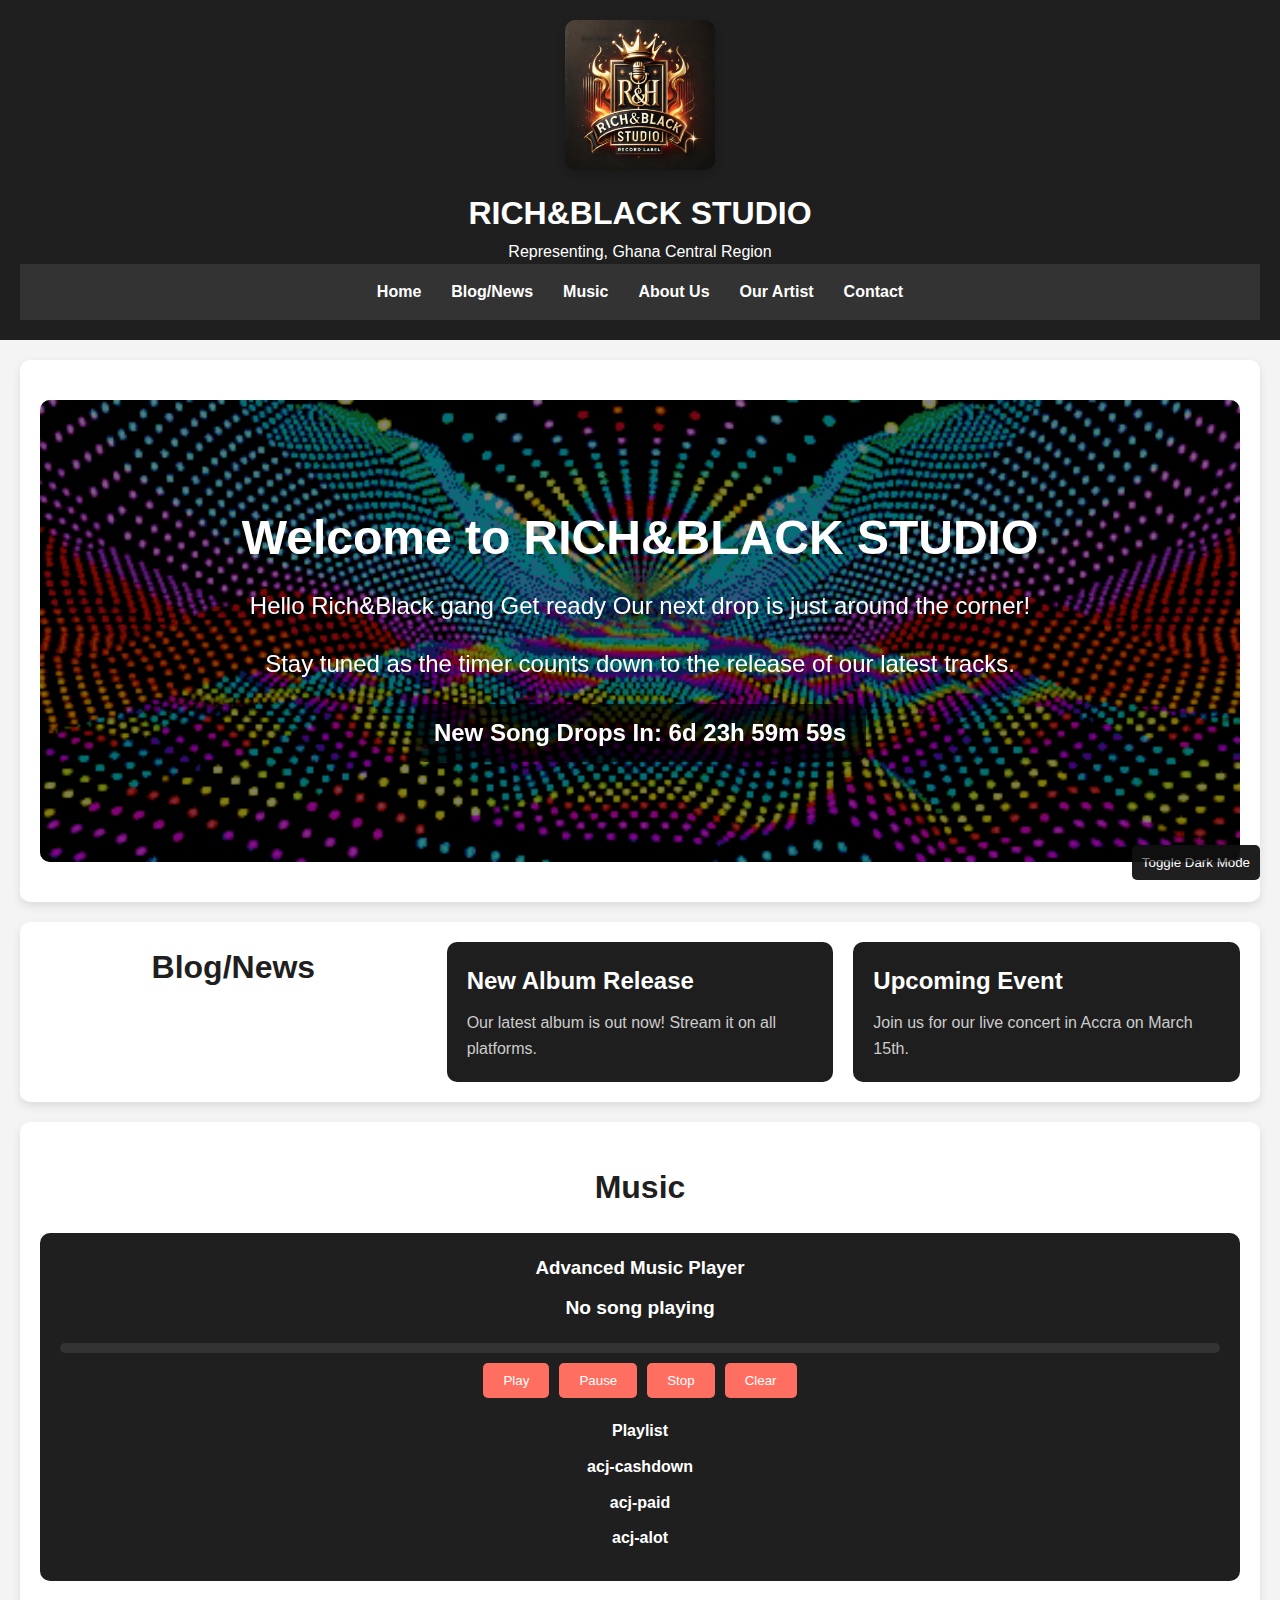
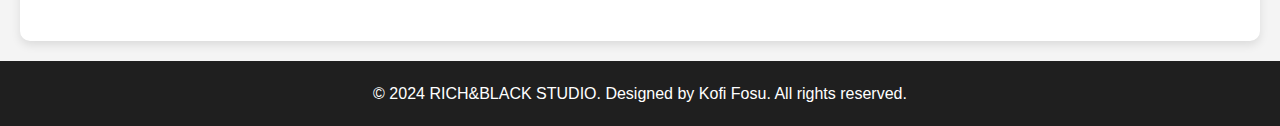
==== index.html @ 982773c0 "Update index.html" ====
<!DOCTYPE html>
<html lang="en">
<head>
    <meta charset="UTF-8" />
    <meta name="viewport" content="width=device-width, initial-scale=1.0" />
    <title>RICH&BLACK STUDIO</title>
    <!-- Google tag (gtag.js) -->
    <script async src="https://www.googletagmanager.com/gtag/js?id=G-LH2EW6V2RP"></script>
    <script>
      window.dataLayer = window.dataLayer || [];
      function gtag() {
        dataLayer.push(arguments);
      }
      gtag('js', new Date());
      gtag('config', 'G-LH2EW6V2RP');
    </script>
    <!-- End Google tag -->
    <style>
      /* All your existing CSS remains unchanged */
      * {
        margin: 0;
        padding: 0;
        box-sizing: border-box;
      }

      body {
        font-family: 'Arial', sans-serif;
        line-height: 1.6;
        color: #333;
        background-color: #f4f4f4;
        transition: background-color 0.3s, color 0.3s;
      }

      header {
        background: #1f1f1f;
        color: #fff;
        padding: 20px;
        text-align: center;
      }

      .logo {
        width: 150px;
        height: auto;
        margin-bottom: 10px;
        border-radius: 10px;
        box-shadow: 0 4px 10px rgba(0, 0, 0, 0.2);
      }

      nav {
        background: #333;
        padding: 10px;
        text-align: center;
      }

      nav ul {
        list-style: none;
        padding: 0;
        margin: 0;
        display: flex;
        justify-content: center;
        flex-wrap: wrap;
      }

      nav ul li {
        margin: 5px 15px;
      }

      nav ul li a {
        color: #fff;
        text-decoration: none;
        font-weight: bold;
        transition: color 0.3s;
      }

      nav ul li a:hover {
        color: #ff6f61;
      }

      section {
        padding: 40px 20px;
        margin: 20px;
        background: #fff;
        border-radius: 10px;
        box-shadow: 0 4px 10px rgba(0, 0, 0, 0.1);
        transition: background-color 0.3s, box-shadow 0.3s;
      }

      h2 {
        color: #1f1f1f;
        margin-bottom: 20px;
        font-size: 2rem;
        text-align: center;
      }

      .artist, .management-member {
        margin-bottom: 20px;
        text-align: center;
      }

      .artist img {
        width: 100%;
        max-width: 300px;
        height: auto;
        border-radius: 10px;
        transition: transform 0.3s;
      }

      .artist img:hover {
        transform: scale(1.05);
      }

      footer {
        background: #1f1f1f;
        color: #fff;
        text-align: center;
        padding: 20px;
      }

      .social-links a {
        color: #333; /* Default to black in light mode */
        margin: 0 10px;
        text-decoration: none;
        transition: color 0.3s;
      }

      .dark-mode .social-links a {
        color: #fff; /* White in dark mode */
      }

      .social-links a:hover {
        color: #ff6f61;
      }

      /* Advanced Music Player */
      .advanced-music-player {
        background: #1f1f1f;
        padding: 20px;
        border-radius: 10px;
        color: #fff;
        text-align: center;
        margin: 20px 0;
      }

      .advanced-music-player .controls {
        display: flex;
        justify-content: center;
        gap: 10px;
        margin-top: 10px;
        flex-wrap: wrap;
      }

      .advanced-music-player .controls button {
        background: #ff6f61;
        border: none;
        padding: 10px 20px;
        border-radius: 5px;
        color: #fff;
        cursor: pointer;
        transition: background 0.3s;
      }

      .advanced-music-player .controls button:hover {
        background: #e65a50;
      }

      .advanced-music-player .progress-bar {
        width: 100%;
        height: 10px;
        background: #333;
        margin-top: 20px;
        border-radius: 5px;
        position: relative;
        overflow: hidden;
      }

      .advanced-music-player .progress-bar .progress {
        height: 100%;
        background: #ff6f61;
        width: 0%;
        border-radius: 5px;
        transition: width 0.1s;
      }

      .advanced-music-player .current-song {
        margin-top: 10px;
        font-size: 1.2rem;
        font-weight: bold;
      }

      /* Playlist Styles */
      .playlist {
        margin-top: 20px;
      }

      .playlist ul {
        list-style: none; /* Remove bullets */
        padding: 0;
      }

      .playlist ul li {
        margin: 10px 0;
      }

      .playlist ul li a {
        color: #fff;
        text-decoration: none;
        font-weight: bold;
        transition: color 0.3s;
      }

      .playlist ul li a:hover {
        color: #ff6f61;
      }

      /* Hidden Sections */
      .hidden-section {
        display: none; /* Hide by default */
        opacity: 0;
        transition: opacity 0.5s ease-in-out;
      }

      .hidden-section.visible {
        display: block;
        opacity: 1;
      }

      /* Hero Section */
      #hero {
        position: relative;
        background-image: url('IMG_3731.gif'); /* Updated with your GIF */
        background-size: cover;
        background-position: center;
        text-align: center;
        padding: 100px 20px;
        border-radius: 10px;
        overflow: hidden;
      }

      .dark-mode #hero {
        background-image: url('IMG_3731.gif'); /* Same GIF for dark mode */
      }

      #hero::before {
        content: '';
        position: absolute;
        top: 0;
        left: 0;
        right: 0;
        bottom: 0;
        background: rgba(0, 0, 0, 0.5); /* Semi-transparent overlay */
        z-index: 1;
      }

      #hero h1, #hero p, #hero #countdown {
        position: relative;
        z-index: 2;
        color: #fff; /* Ensure text is always white */
      }

      #hero h1 {
        font-size: 3rem;
        margin-bottom: 10px;
        animation: fadeIn 2s ease-in-out;
      }

      #hero p {
        font-size: 1.5rem;
        margin-bottom: 20px;
        animation: fadeIn 3s ease-in-out;
      }

      #countdown {
        font-size: 1.5rem;
        font-weight: bold;
        background: rgba(0, 0, 0, 0.7);
        padding: 10px 20px;
        border-radius: 10px;
        display: inline-block;
        animation: pulse 2s infinite;
      }

      /* Blog/News Section */
      #blog {
        display: grid;
        grid-template-columns: repeat(auto-fit, minmax(300px, 1fr));
        gap: 20px;
        padding: 20px;
      }

      .blog-card {
        background: #1e1e1e;
        border-radius: 10px;
        padding: 20px;
        transition: transform 0.3s ease;
      }

      .blog-card:hover {
        transform: translateY(-10px);
        box-shadow: 0 10px 20px rgba(0, 0, 0, 0.3);
      }

      .blog-card h3 {
        color: #fff;
        font-size: 1.5rem;
        margin-bottom: 10px;
      }

      .blog-card p {
        color: #ccc;
        font-size: 1rem;
      }

      /* Animations */
      @keyframes fadeIn {
        0% { opacity: 0; }
        100% { opacity: 1; }
      }

      @keyframes pulse {
        0% { transform: scale(1); }
        50% { transform: scale(1.05); }
        100% { transform: scale(1); }
      }

      /* Responsive Design */
      @media (max-width: 768px) {
        #hero h1 {
          font-size: 2rem;
        }

        #hero p {
          font-size: 1.2rem;
        }

        nav ul {
          flex-direction: column;
        }

        .artist img {
          max-width: 100%;
        }

        .logo {
          width: 120px;
        }
      }

      /* Dark Mode */
      .dark-mode {
        background-color: #121212;
        color: #ffffff;
      }

      .dark-mode header, .dark-mode footer {
        background-color: #1f1f1f;
      }

      .dark-mode section {
        background-color: #1f1f1f;
        color: #ffffff;
        box-shadow: 0 4px 10px rgba(255, 255, 255, 0.1);
      }

      .dark-mode h2 {
        color: #ffffff;
      }

      .dark-mode .music-player a {
        color: #ffffff;
      }
    </style>
  </head>
  <body>
    <header>
      <!-- Logo Added Here -->
      <img src="IMG_3717.jpeg" alt="RICH&BLACK STUDIO Logo" class="logo" />
      <h1>RICH&BLACK STUDIO</h1>
      <p>Representing, Ghana Central Region</p>
      <nav>
        <ul>
          <li><a href="#home">Home</a></li>
          <li><a href="#blog">Blog/News</a></li>
          <li><a href="#music">Music</a></li>
          <li><a href="#about">About Us</a></li>
          <li><a href="#artists">Our Artist</a></li>
          <li><a href="#contact">Contact</a></li>
        </ul>
      </nav>
    </header>

    <!-- Home Section -->
    <section id="home">
      <div id="hero">
        <h1>Welcome to RICH&BLACK STUDIO</h1>
        <p> Hello Rich&Black gang 
      Get ready Our next drop is just around the corner!</p>
        <p> Stay tuned as the timer counts down to the release of our latest tracks.</p>
        <div id="countdown">New Song Drops In: <span id="timer"></span></div>
      </div>
    </section>

    <!-- Blog/News Section -->
    <section id="blog">
      <h2>Blog/News</h2>
      <div class="blog-card">
        <h3>New Album Release</h3>
        <p>Our latest album is out now! Stream it on all platforms.</p>
      </div>
      <div class="blog-card">
        <h3>Upcoming Event</h3>
        <p>Join us for our live concert in Accra on March 15th.</p>
      </div>
    </section>

    <!-- About Section -->
    <section id="about" class="hidden-section">
      <h2>About Us</h2>
      <p>
      Welcome to Rich and Black where creativity meets culture. Our label is dedicated to showcasing the vibrant talents of artists who embody the spirit of innovation and authenticity. 
        Join us on a journey that celebrates diversity, passion, and the rich tapestry of sounds that define our unique identity. Explore our latest projects, discover new music, and be part of a community that values artistic expression. Together, we are Rich and Black.
      </p>
    </section>

    <!-- Artists Section -->
    <section id="artists" class="hidden-section">
      <h2>Our Artist</h2>
      <div class="artist">
        <img src="acj.jpg" alt="R&B-ACJ" />
        <h3>R&B-ACJ</h3>
        <p>
          R&B-ACJ is a talented artist from central region, known for his unique
          sound and captivating performances.
        </p>
      </div>
      <div class="artist">
        <img src="yoona.jpg"/>
      </div>
    </section>

    <!-- Music Section -->
    <section id="music">
      <h2>Music</h2>
      <div class="advanced-music-player">
        <h3>Advanced Music Player</h3>
        <div class="current-song" id="current-song">No song playing</div>
        <div class="progress-bar">
          <div class="progress" id="progress"></div>
        </div>
        <div class="controls">
          <button id="play">Play</button>
          <button id="pause">Pause</button>
          <button id="stop">Stop</button>
          <button id="clear">Clear</button>
        </div>
        <div class="playlist">
          <h4>Playlist</h4>
          <ul>
            <li><a href="#" data-src="acj-cashdown.mp3">acj-cashdown</a></li>
            <li><a href="#" data-src="acj-paid.mp3">acj-paid</a></li>
            <li><a href="#" data-src="acj-alot.mp3">acj-alot</a></li>
          </ul>
        </div>
      </div>
    </section>

    <!-- Contact Section -->
    <section id="contact" class="hidden-section">
      <h2>Contact Us</h2>
      <p>
        For inquiries, collaborations, or feedback, reach out to us at:
        <a href="mailto:cosmoscoderr@gmail.com">cosmoscoderr@gmail.com</a>.
      </p>
      <div class="social-links">
        <a href="https://twitter.com/cosmoscoderr" target="_blank">Twitter</a>
      </div>
    </section>

    <footer>
      <p>
        &copy; 2024 RICH&BLACK STUDIO. Designed by Kofi Fosu. All rights reserved.
      </p>
    </footer>

    <!-- Dark Mode Toggle -->
    <button id="theme-toggle" style="position: fixed; bottom: 20px; right: 20px; padding: 10px; background-color: #1f1f1f; color: #fff; border: none; border-radius: 5px; cursor: pointer;">
      Toggle Dark Mode
    </button>

    <script>
      // Auto-detect system preference for dark mode
      const prefersDarkMode = window.matchMedia('(prefers-color-scheme: dark)').matches;
      const body = document.body;

      if (prefersDarkMode) {
        body.classList.add('dark-mode');
      }

      // Dark Mode Toggle
      const toggleButton = document.getElementById('theme-toggle');
      toggleButton.addEventListener('click', () => {
        body.classList.toggle('dark-mode');
      });

      // Countdown Timer
      const countdownDate = new Date();
      countdownDate.setDate(countdownDate.getDate() + 7); // 7 days from now

      const timer = document.getElementById('timer');

      const updateCountdown = () => {
        const now = new Date().getTime();
        const distance = countdownDate - now;

        const days = Math.floor(distance / (1000 * 60 * 60 * 24));
        const hours = Math.floor((distance % (1000 * 60 * 60 * 24)) / (1000 * 60 * 60));
        const minutes = Math.floor((distance % (1000 * 60 * 60)) / (1000 * 60));
        const seconds = Math.floor((distance % (1000 * 60)) / 1000);

        timer.innerHTML = `${days}d ${hours}h ${minutes}m ${seconds}s`;

        if (distance < 0) {
          clearInterval(countdownInterval);
          timer.innerHTML = "The song is here!";
        }
      };

      const countdownInterval = setInterval(updateCountdown, 1000);
      updateCountdown();

      // Advanced Music Player Functionality
      const playButton = document.getElementById('play');
      const pauseButton = document.getElementById('pause');
      const stopButton = document.getElementById('stop');
      const clearButton = document.getElementById('clear');
      const currentSongDisplay = document.getElementById('current-song');
      const progressBar = document.getElementById('progress');

      let audio = new Audio();
      let isPlaying = false;

      // Update progress bar
      const updateProgress = () => {
        if (audio.duration) {
          const progressPercent = (audio.currentTime / audio.duration) * 100;
          progressBar.style.width = `${progressPercent}%`;
        }
        if (isPlaying) {
          requestAnimationFrame(updateProgress);
        }
      };

      // Play, Pause, Stop, Clear buttons
      playButton.addEventListener('click', () => {
        if (audio.src) {
          audio.play();
          isPlaying = true;
          updateProgress();
        } else {
          alert('Please select a song from the playlist to play.');
        }
      });

      pauseButton.addEventListener('click', () => {
        audio.pause();
        isPlaying = false;
      });

      stopButton.addEventListener('click', () => {
        audio.pause();
        audio.currentTime = 0;
        isPlaying = false;
        progressBar.style.width = '0%';
      });

      clearButton.addEventListener('click', () => {
        audio.pause();
        audio.currentTime = 0;
        audio.src = '';
        isPlaying = false;
        progressBar.style.width = '0%';
        currentSongDisplay.textContent = 'No song playing';
      });

      // Playlist functionality
      document.querySelectorAll('.playlist ul li a').forEach(link => {
        link.addEventListener('click', (e) => {
          e.preventDefault();
          const songSrc = link.getAttribute('data-src');
          if (songSrc) {
            audio.src = songSrc;
            audio.play();
            isPlaying = true;
            currentSongDisplay.textContent = link.textContent;
            updateProgress();
          }
        });
      });

      // Show hidden sections when links are clicked
      let hideTimeout;
      document.querySelectorAll('nav ul li a').forEach(link => {
        link.addEventListener('click', (e) => {
          const targetId = link.getAttribute('href').substring(1);
          const targetSection = document.getElementById(targetId);
          if (targetSection.classList.contains('hidden-section')) {
            targetSection.classList.add('visible');
            clearTimeout(hideTimeout);
            hideTimeout = setTimeout(() => {
              targetSection.classList.remove('visible');
            }, 5000); // Hide after 5 seconds of inactivity
          }
        });
      });
    </script>
  </body>
</html>
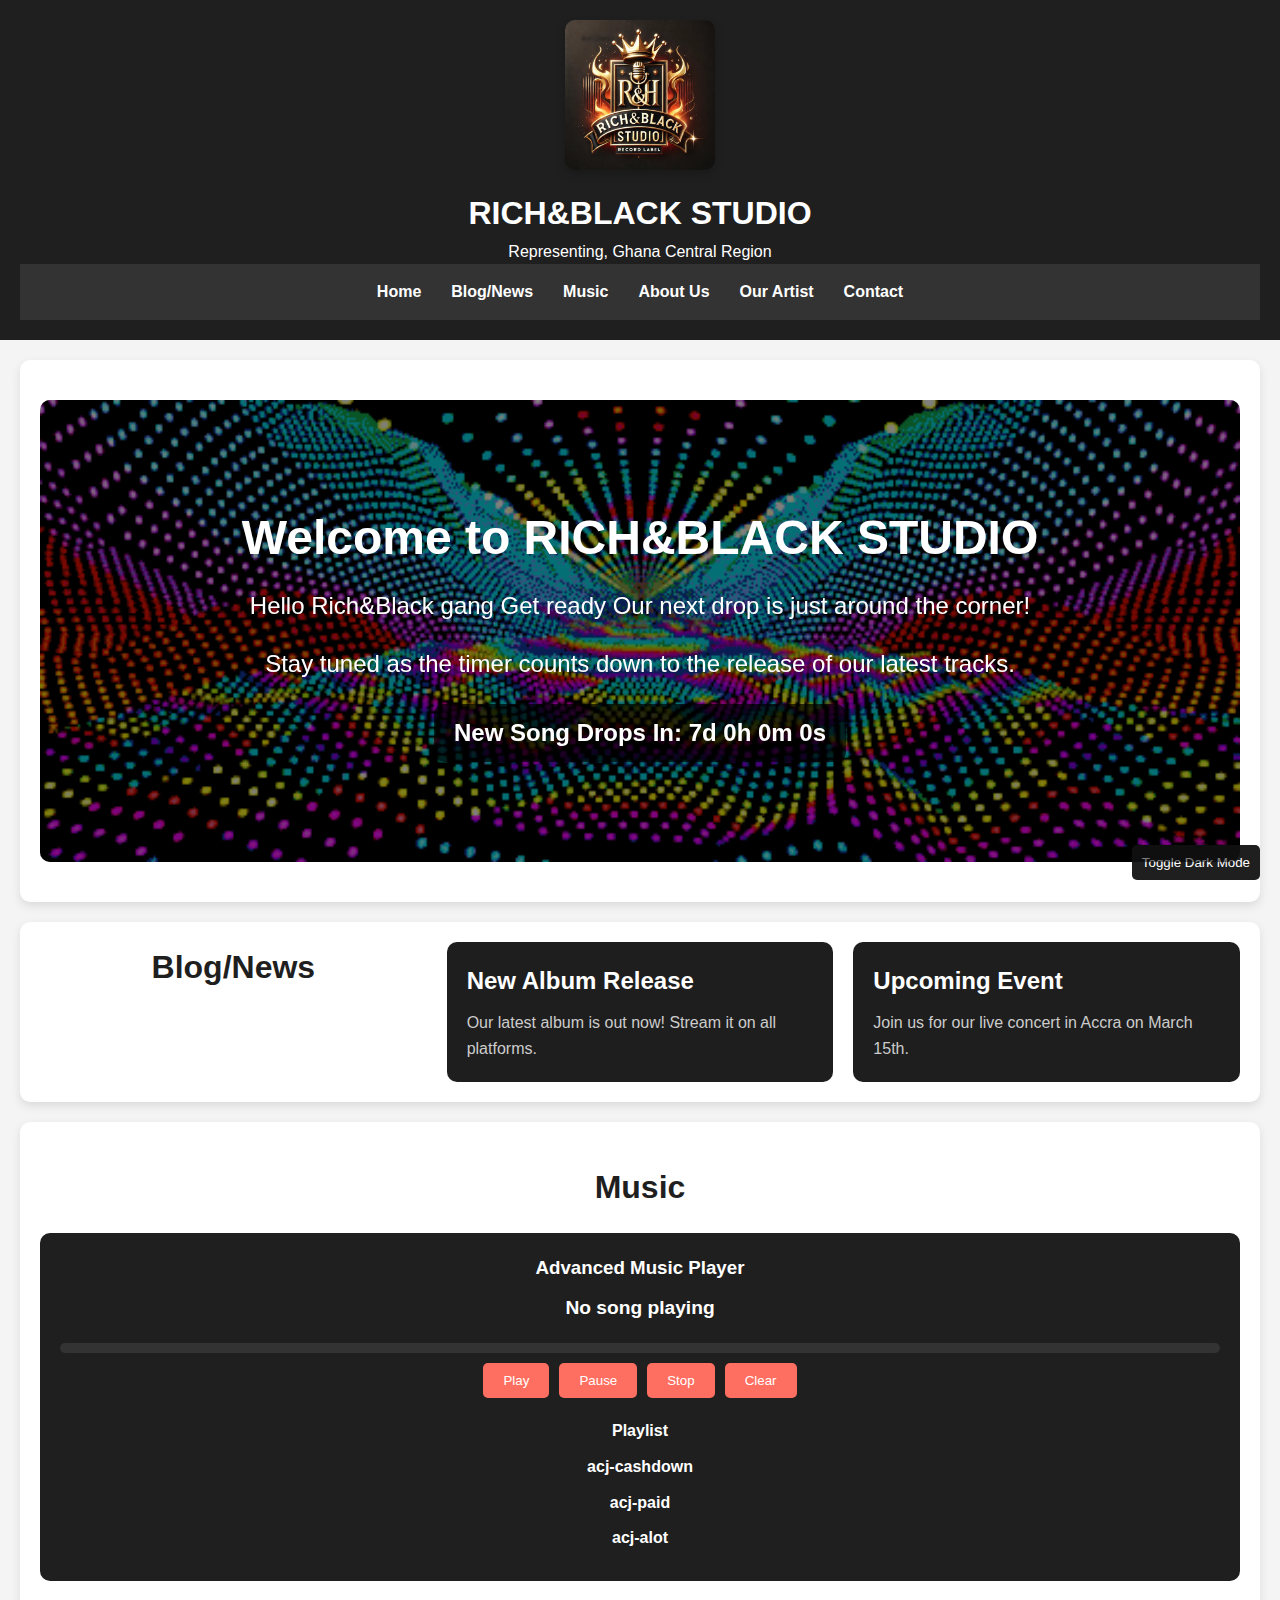
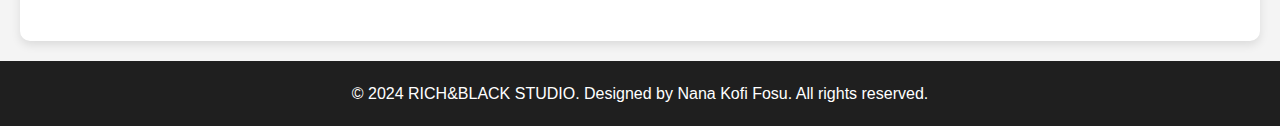
==== commit 74c9dd83: "Update index.html" ====
--- a/index.html
+++ b/index.html
@@ -477,7 +477,7 @@
 
     <footer>
       <p>
-        &copy; 2024 RICH&BLACK STUDIO. Designed by Kofi Fosu. All rights reserved.
+        &copy; 2024 RICH&BLACK STUDIO. Designed by Nana Kofi Fosu. All rights reserved.
       </p>
     </footer>
 
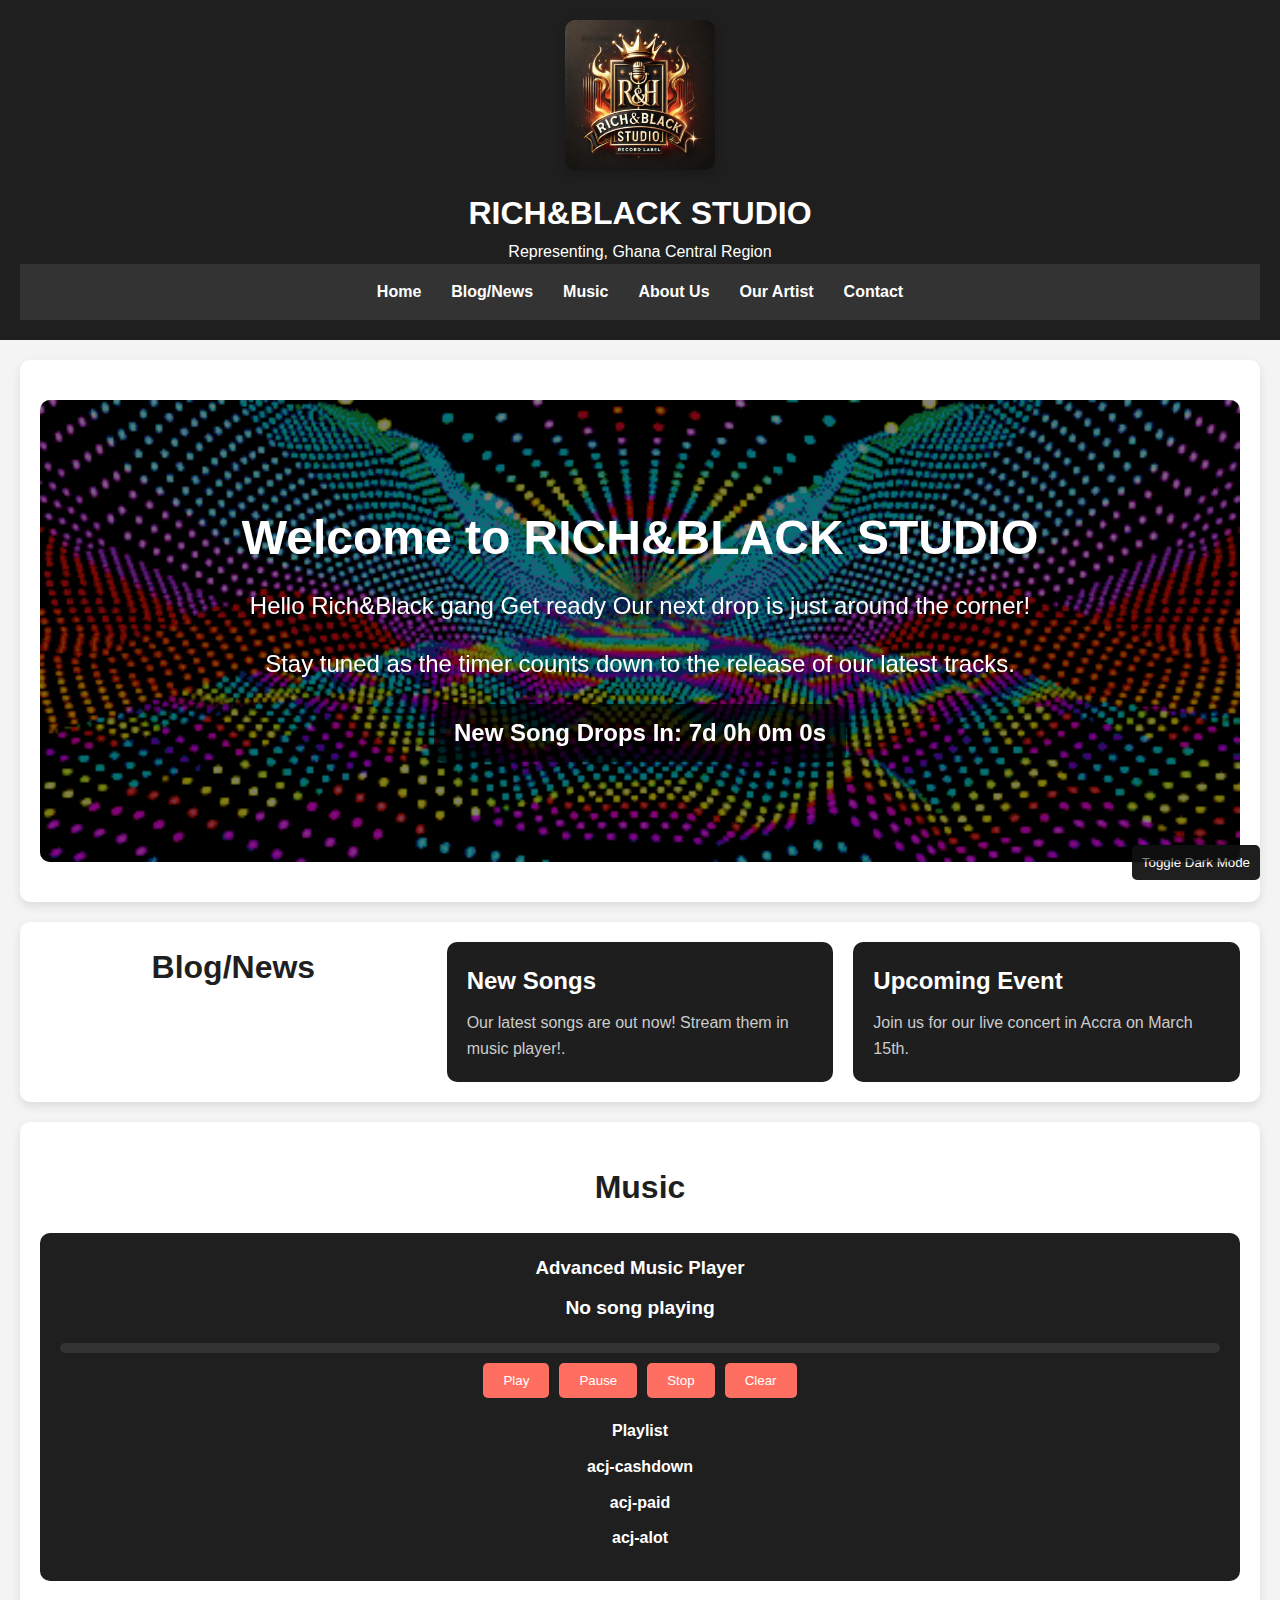
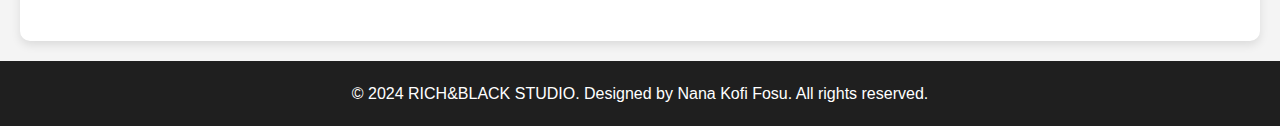
==== commit 39fd0b02: "Update index.html" ====
--- a/index.html
+++ b/index.html
@@ -403,8 +403,8 @@
     <section id="blog">
       <h2>Blog/News</h2>
       <div class="blog-card">
-        <h3>New Album Release</h3>
-        <p>Our latest album is out now! Stream it on all platforms.</p>
+        <h3>New Songs</h3>
+        <p>Our latest songs are out now! Stream them in music player!.</p>
       </div>
       <div class="blog-card">
         <h3>Upcoming Event</h3>
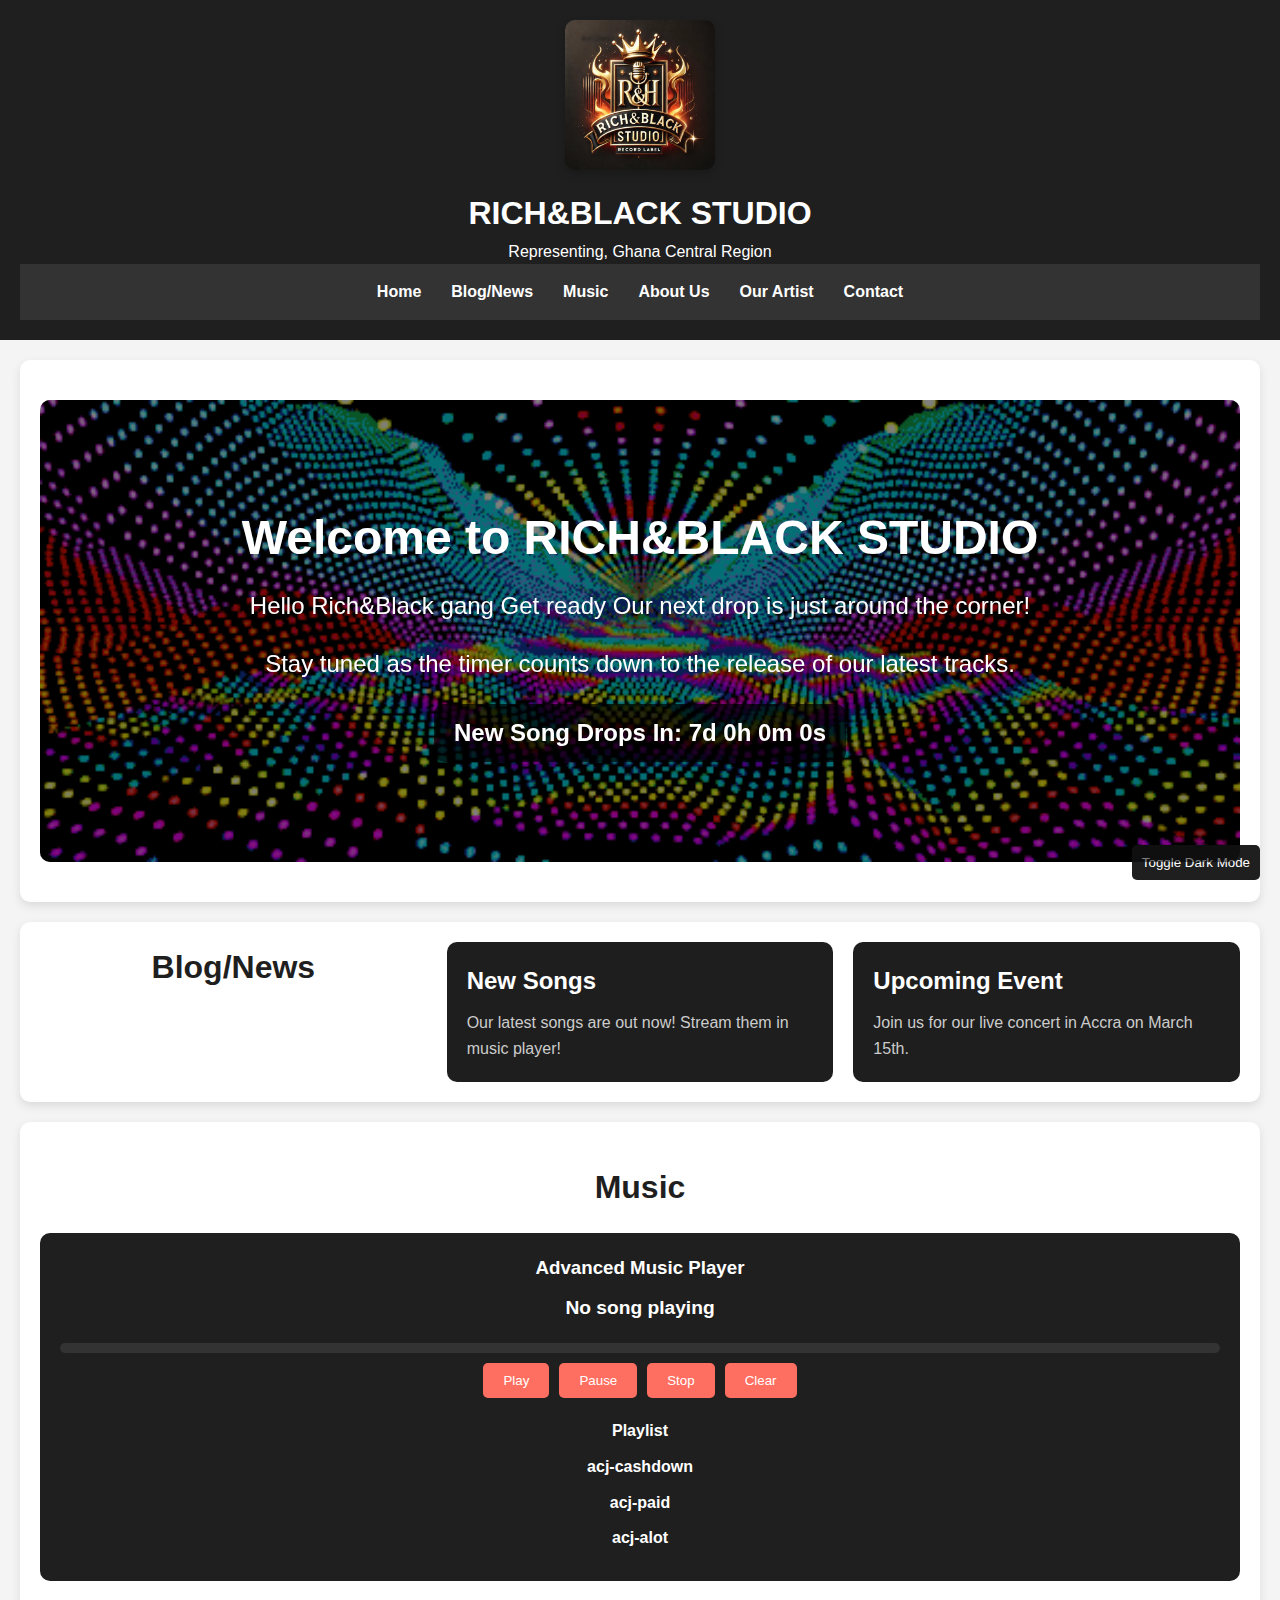
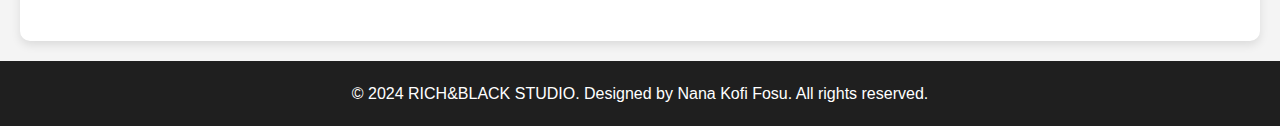
==== commit b90fd259: "Update index.html" ====
--- a/index.html
+++ b/index.html
@@ -404,7 +404,7 @@
       <h2>Blog/News</h2>
       <div class="blog-card">
         <h3>New Songs</h3>
-        <p>Our latest songs are out now! Stream them in music player!.</p>
+        <p>Our latest songs are out now! Stream them in music player!</p>
       </div>
       <div class="blog-card">
         <h3>Upcoming Event</h3>
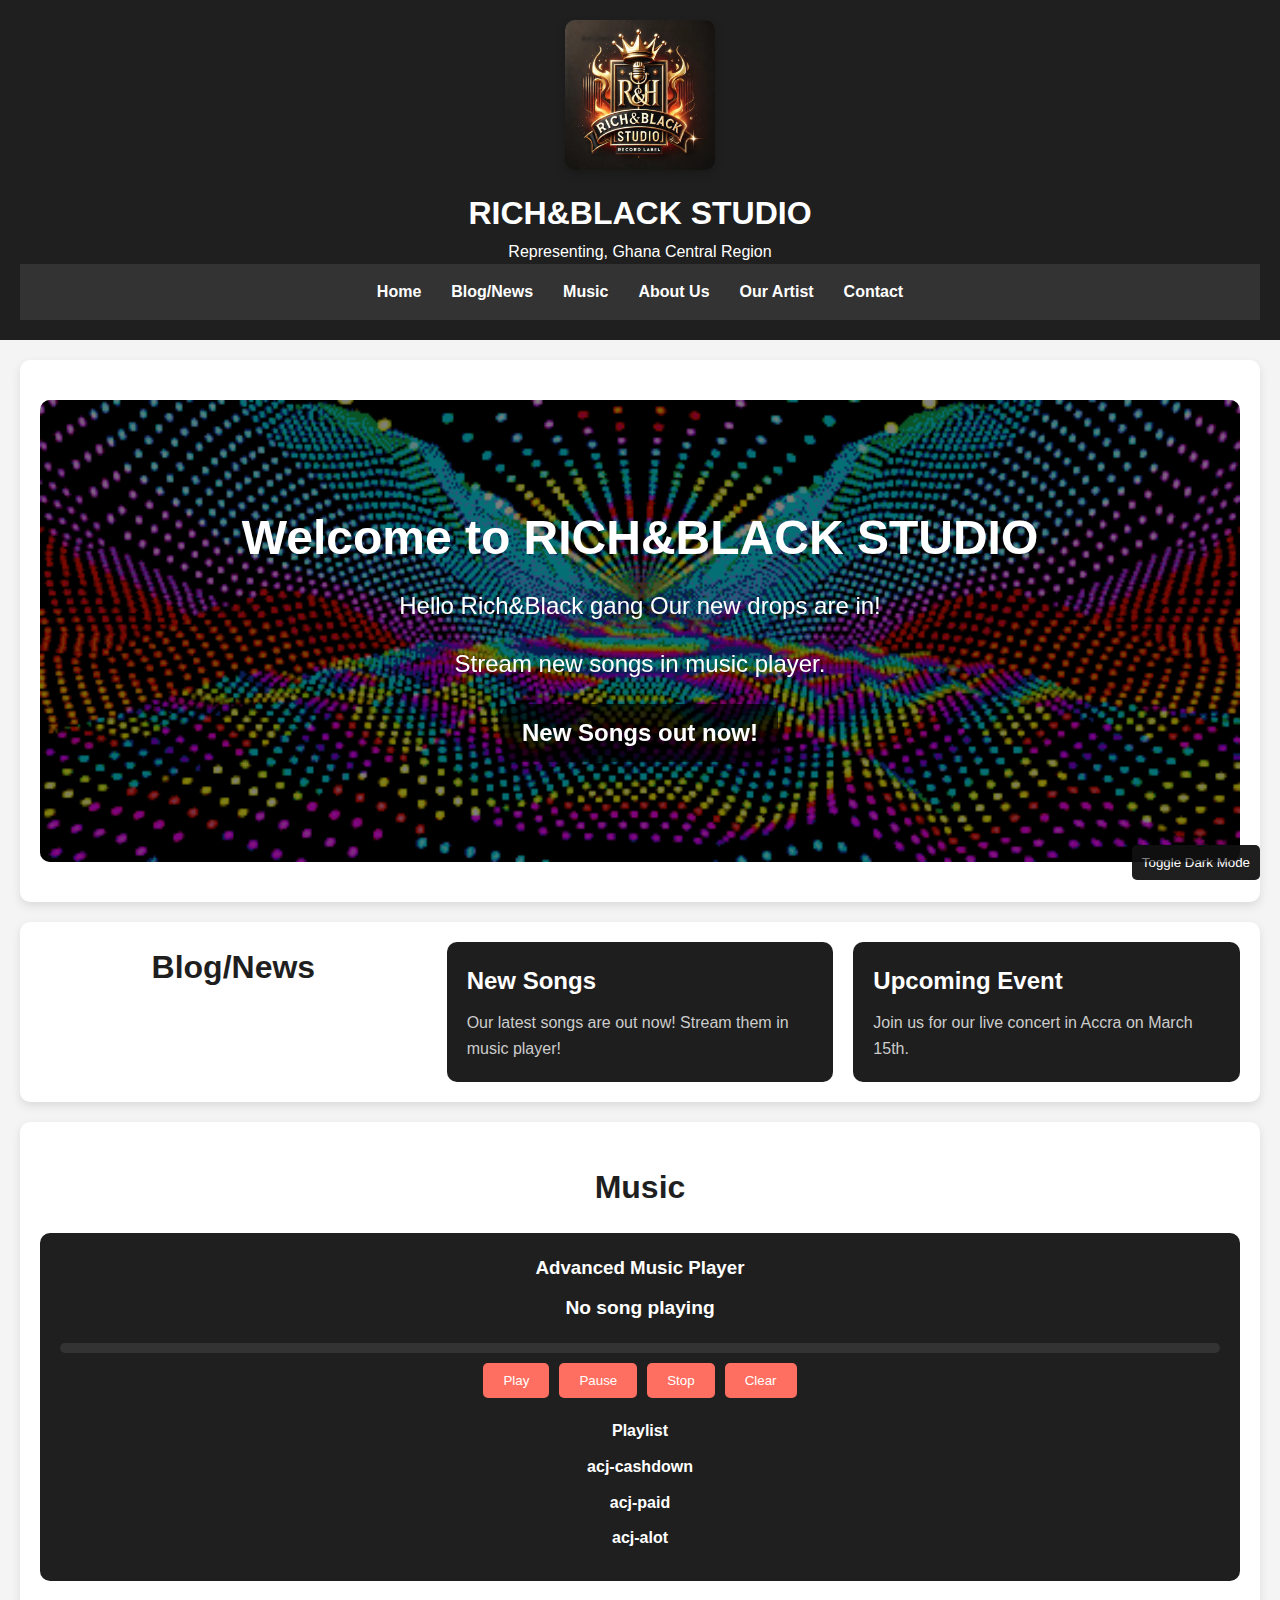
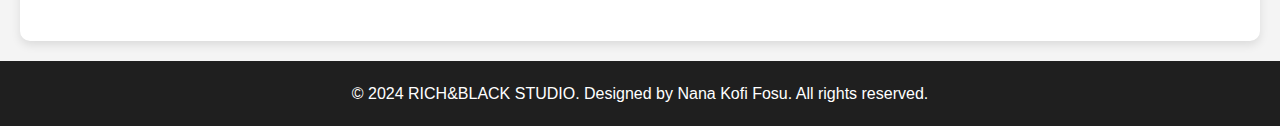
==== commit 7a119892: "Update index.html" ====
--- a/index.html
+++ b/index.html
@@ -393,9 +393,9 @@
       <div id="hero">
         <h1>Welcome to RICH&BLACK STUDIO</h1>
         <p> Hello Rich&Black gang 
-      Get ready Our next drop is just around the corner!</p>
-        <p> Stay tuned as the timer counts down to the release of our latest tracks.</p>
-        <div id="countdown">New Song Drops In: <span id="timer"></span></div>
+       Our new drops are in!</p>
+        <p>Stream new songs in music player.</p>
+        <div id="countdown">New Songs out now!</span></div>
       </div>
     </section>
 
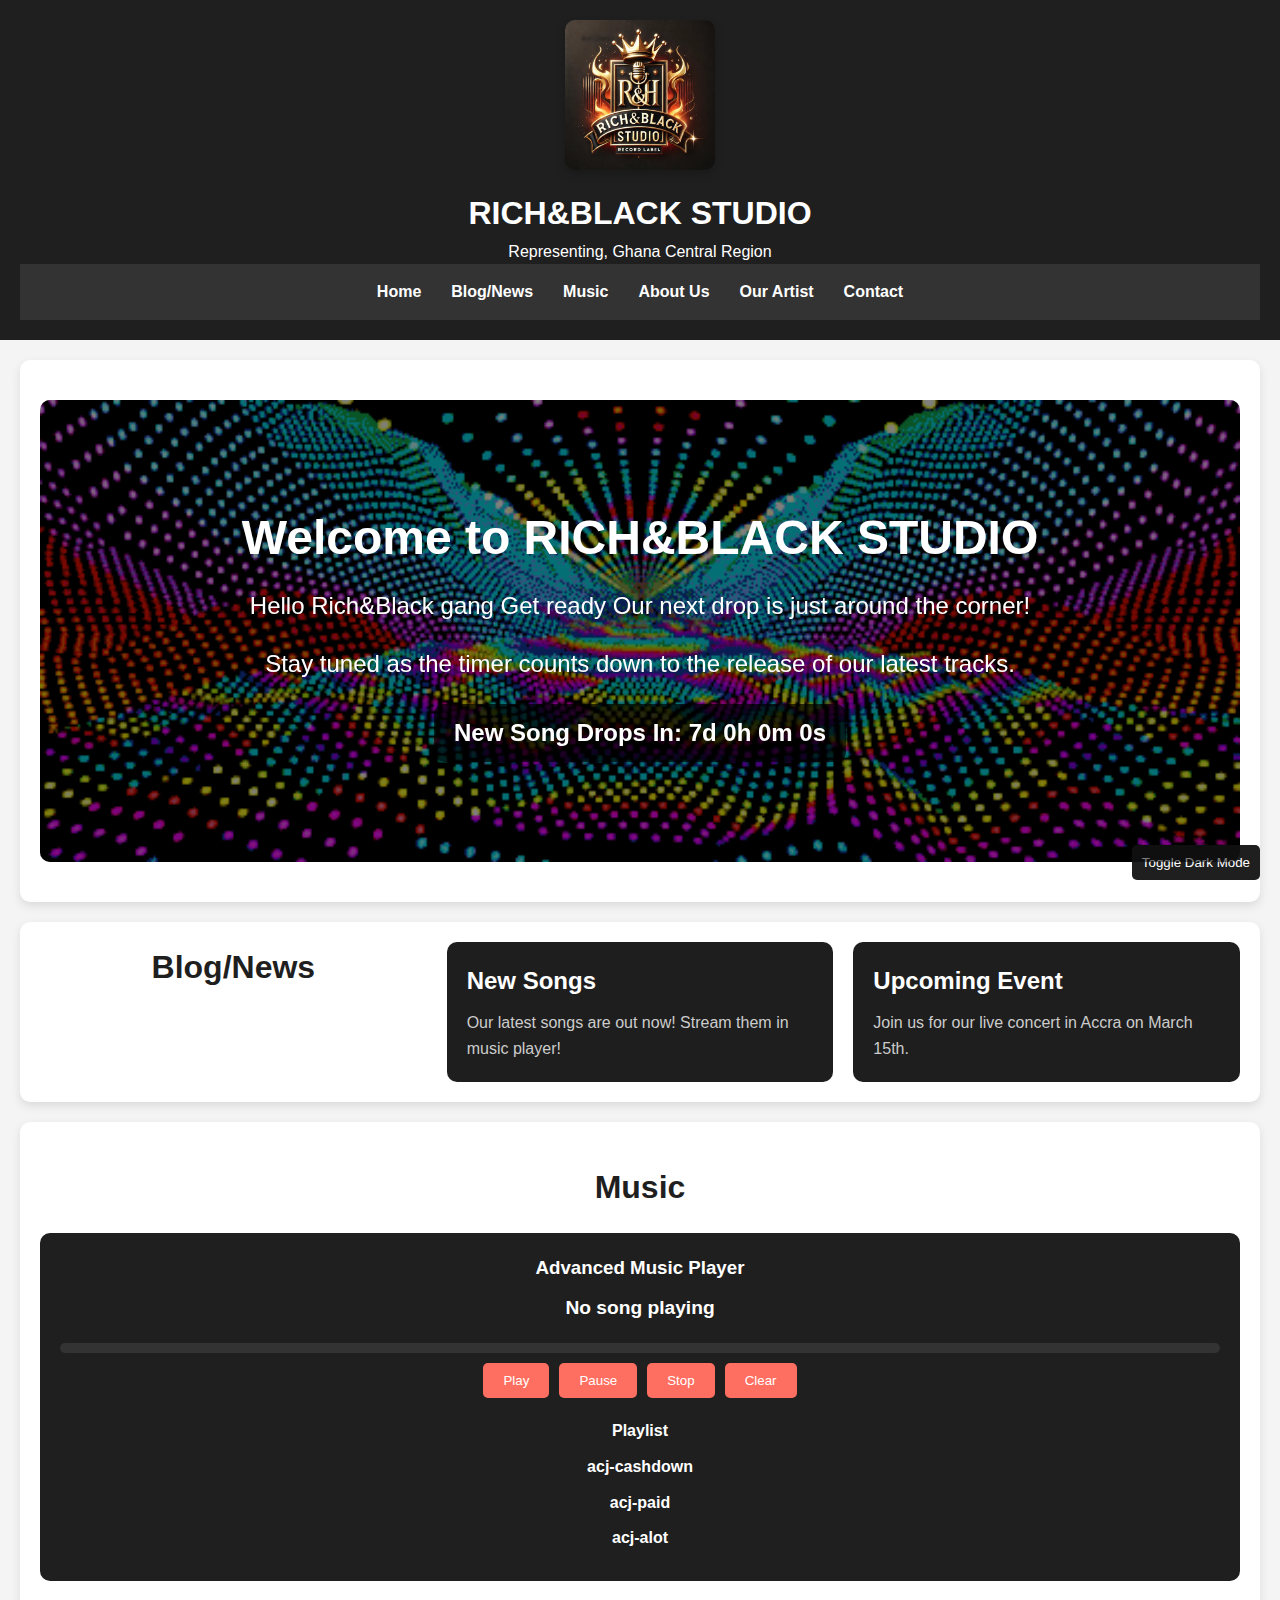
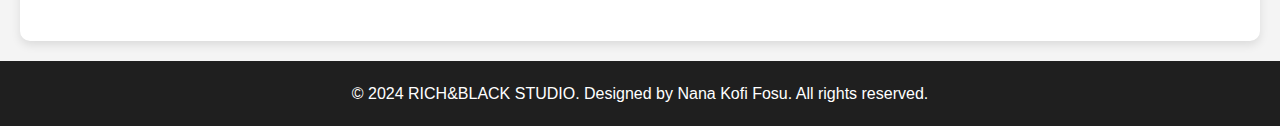
==== commit 2b647adb: "Update index.html" ====
--- a/index.html
+++ b/index.html
@@ -393,9 +393,9 @@
       <div id="hero">
         <h1>Welcome to RICH&BLACK STUDIO</h1>
         <p> Hello Rich&Black gang 
-       Our new drops are in!</p>
-        <p>Stream new songs in music player.</p>
-        <div id="countdown">New Songs out now!</span></div>
+      Get ready Our next drop is just around the corner!</p>
+        <p> Stay tuned as the timer counts down to the release of our latest tracks.</p>
+        <div id="countdown">New Song Drops In: <span id="timer"></span></div>
       </div>
     </section>
 
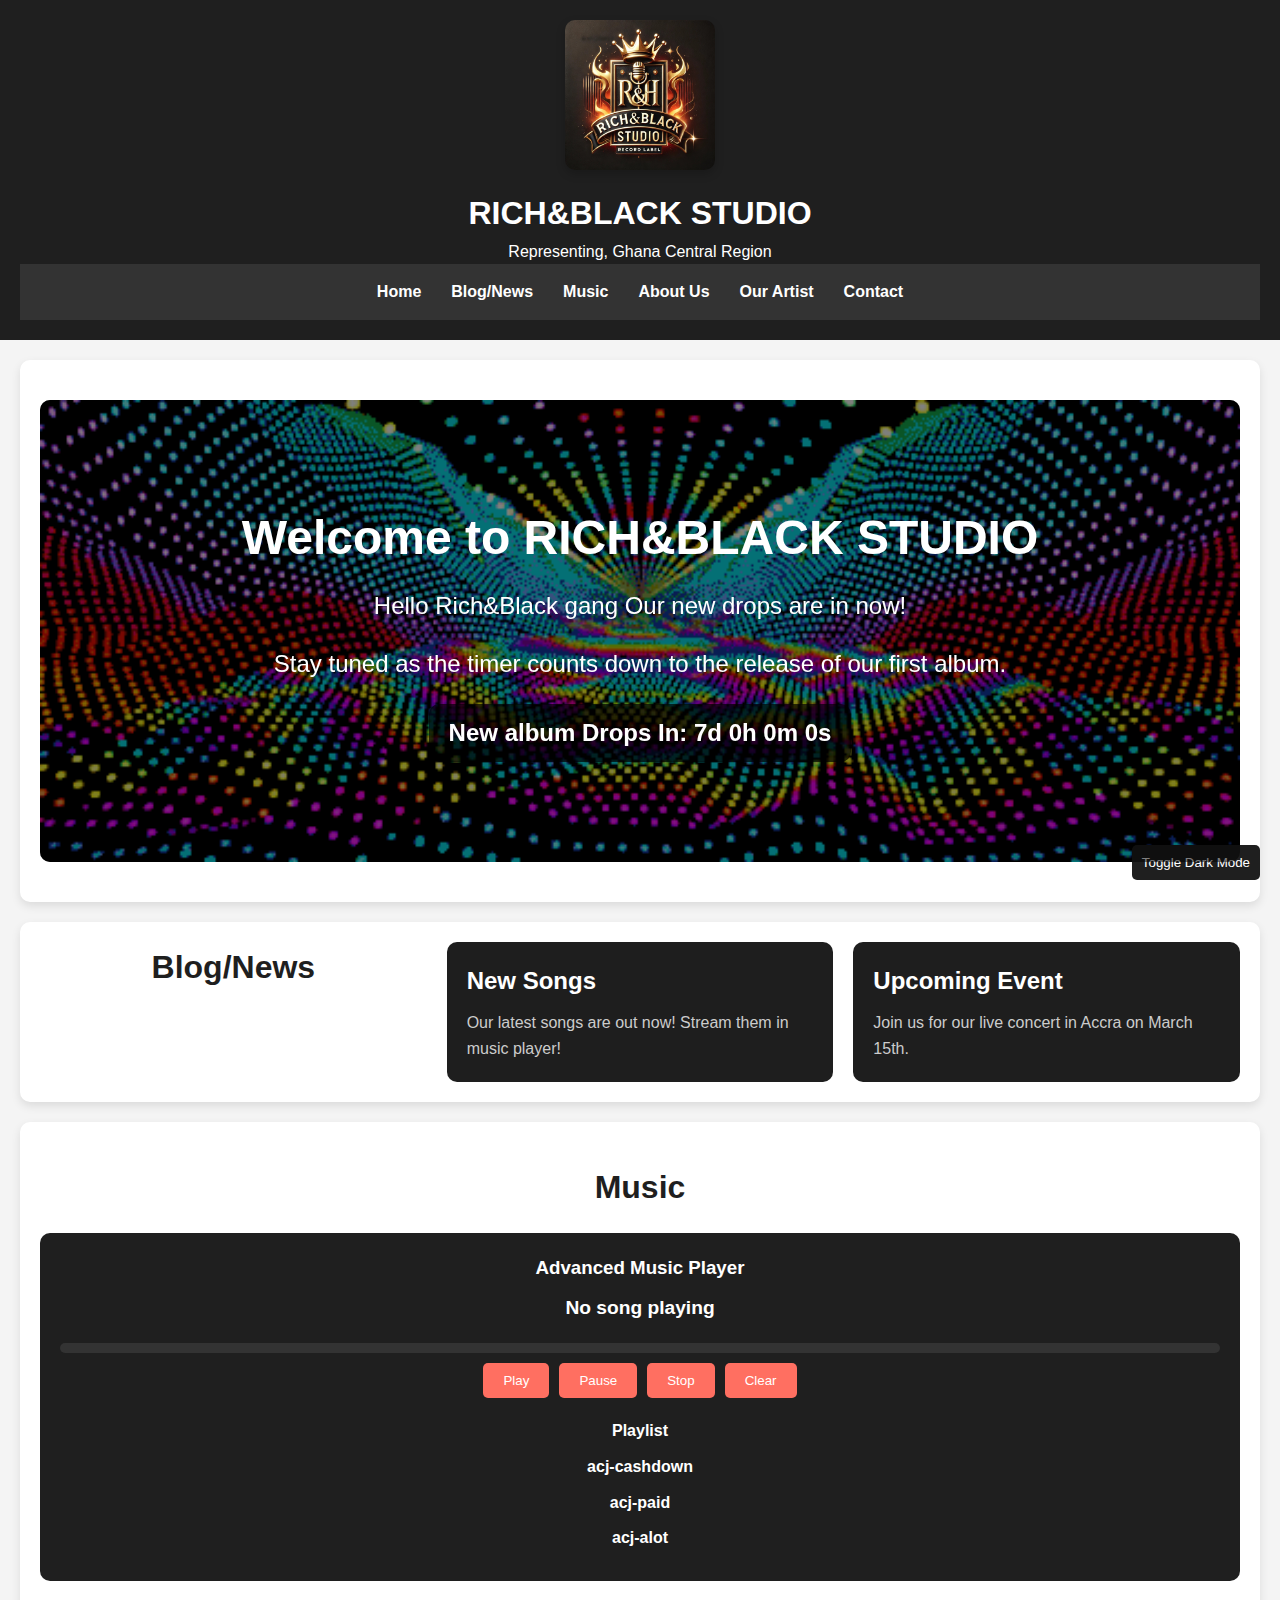
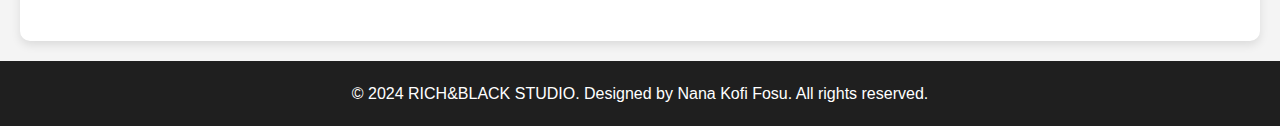
==== commit c5eb2142: "Update index.html" ====
--- a/index.html
+++ b/index.html
@@ -393,9 +393,9 @@
       <div id="hero">
         <h1>Welcome to RICH&BLACK STUDIO</h1>
         <p> Hello Rich&Black gang 
-      Get ready Our next drop is just around the corner!</p>
-        <p> Stay tuned as the timer counts down to the release of our latest tracks.</p>
-        <div id="countdown">New Song Drops In: <span id="timer"></span></div>
+       Our new drops are in now!</p>
+        <p> Stay tuned as the timer counts down to the release of our first album.</p>
+        <div id="countdown">New album Drops In: <span id="timer"></span></div>
       </div>
     </section>
 
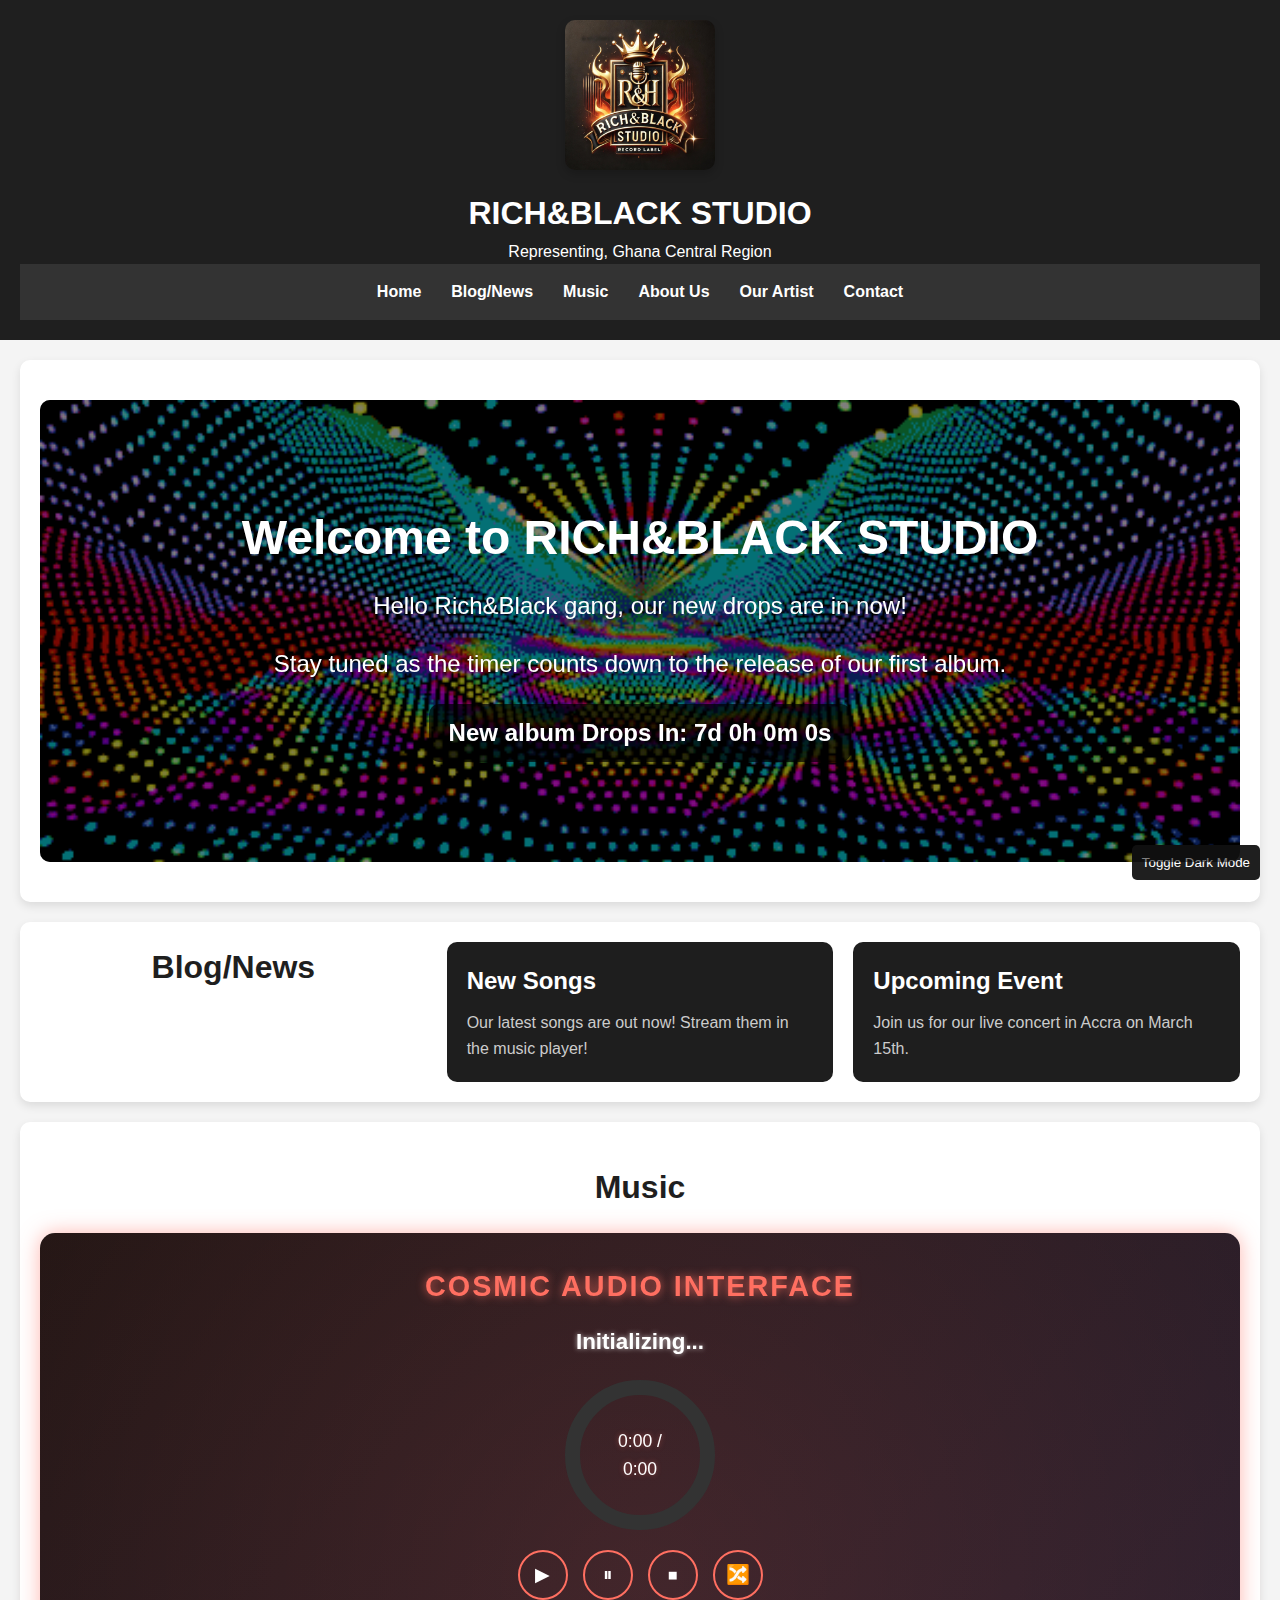
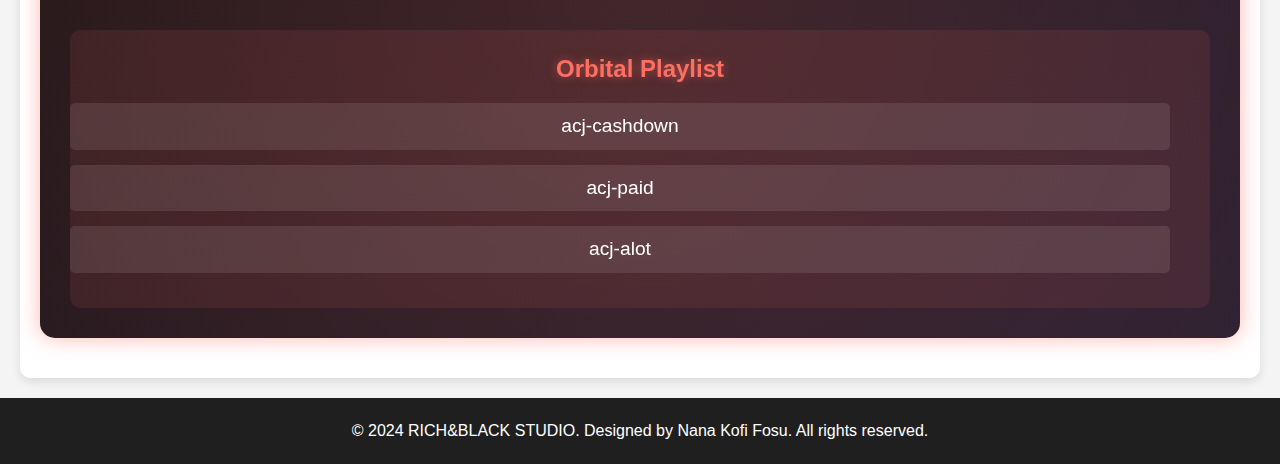
==== commit 2a1451e6: "Create index.html" ====
--- a/index.html
+++ b/index.html
@@ -14,9 +14,7 @@
       gtag('js', new Date());
       gtag('config', 'G-LH2EW6V2RP');
     </script>
-    <!-- End Google tag -->
     <style>
-      /* All your existing CSS remains unchanged */
       * {
         margin: 0;
         padding: 0;
@@ -29,6 +27,7 @@
         color: #333;
         background-color: #f4f4f4;
         transition: background-color 0.3s, color 0.3s;
+        overflow-x: hidden; /* Prevent horizontal scroll */
       }
 
       header {
@@ -54,8 +53,6 @@
 
       nav ul {
         list-style: none;
-        padding: 0;
-        margin: 0;
         display: flex;
         justify-content: center;
         flex-wrap: wrap;
@@ -92,7 +89,7 @@
         text-align: center;
       }
 
-      .artist, .management-member {
+      .artist {
         margin-bottom: 20px;
         text-align: center;
       }
@@ -117,104 +114,23 @@
       }
 
       .social-links a {
-        color: #333; /* Default to black in light mode */
+        color: #333;
         margin: 0 10px;
         text-decoration: none;
         transition: color 0.3s;
       }
 
       .dark-mode .social-links a {
-        color: #fff; /* White in dark mode */
+        color: #fff;
       }
 
       .social-links a:hover {
         color: #ff6f61;
       }
 
-      /* Advanced Music Player */
-      .advanced-music-player {
-        background: #1f1f1f;
-        padding: 20px;
-        border-radius: 10px;
-        color: #fff;
-        text-align: center;
-        margin: 20px 0;
-      }
-
-      .advanced-music-player .controls {
-        display: flex;
-        justify-content: center;
-        gap: 10px;
-        margin-top: 10px;
-        flex-wrap: wrap;
-      }
-
-      .advanced-music-player .controls button {
-        background: #ff6f61;
-        border: none;
-        padding: 10px 20px;
-        border-radius: 5px;
-        color: #fff;
-        cursor: pointer;
-        transition: background 0.3s;
-      }
-
-      .advanced-music-player .controls button:hover {
-        background: #e65a50;
-      }
-
-      .advanced-music-player .progress-bar {
-        width: 100%;
-        height: 10px;
-        background: #333;
-        margin-top: 20px;
-        border-radius: 5px;
-        position: relative;
-        overflow: hidden;
-      }
-
-      .advanced-music-player .progress-bar .progress {
-        height: 100%;
-        background: #ff6f61;
-        width: 0%;
-        border-radius: 5px;
-        transition: width 0.1s;
-      }
-
-      .advanced-music-player .current-song {
-        margin-top: 10px;
-        font-size: 1.2rem;
-        font-weight: bold;
-      }
-
-      /* Playlist Styles */
-      .playlist {
-        margin-top: 20px;
-      }
-
-      .playlist ul {
-        list-style: none; /* Remove bullets */
-        padding: 0;
-      }
-
-      .playlist ul li {
-        margin: 10px 0;
-      }
-
-      .playlist ul li a {
-        color: #fff;
-        text-decoration: none;
-        font-weight: bold;
-        transition: color 0.3s;
-      }
-
-      .playlist ul li a:hover {
-        color: #ff6f61;
-      }
-
       /* Hidden Sections */
       .hidden-section {
-        display: none; /* Hide by default */
+        display: none;
         opacity: 0;
         transition: opacity 0.5s ease-in-out;
       }
@@ -227,17 +143,13 @@
       /* Hero Section */
       #hero {
         position: relative;
-        background-image: url('IMG_3731.gif'); /* Updated with your GIF */
+        background-image: url('IMG_3731.gif');
         background-size: cover;
         background-position: center;
         text-align: center;
         padding: 100px 20px;
         border-radius: 10px;
         overflow: hidden;
-      }
-
-      .dark-mode #hero {
-        background-image: url('IMG_3731.gif'); /* Same GIF for dark mode */
       }
 
       #hero::before {
@@ -247,14 +159,14 @@
         left: 0;
         right: 0;
         bottom: 0;
-        background: rgba(0, 0, 0, 0.5); /* Semi-transparent overlay */
+        background: rgba(0, 0, 0, 0.5);
         z-index: 1;
       }
 
       #hero h1, #hero p, #hero #countdown {
         position: relative;
         z-index: 2;
-        color: #fff; /* Ensure text is always white */
+        color: #fff;
       }
 
       #hero h1 {
@@ -292,6 +204,7 @@
         border-radius: 10px;
         padding: 20px;
         transition: transform 0.3s ease;
+        cursor: pointer;
       }
 
       .blog-card:hover {
@@ -308,6 +221,245 @@
       .blog-card p {
         color: #ccc;
         font-size: 1rem;
+      }
+
+      /* Popup Styles */
+      .popup {
+        display: none;
+        position: fixed;
+        top: 50%;
+        left: 50%;
+        transform: translate(-50%, -50%);
+        background: #1f1f1f;
+        color: #fff;
+        padding: 20px;
+        border-radius: 10px;
+        box-shadow: 0 0 20px rgba(255, 111, 97, 0.5);
+        z-index: 1000;
+        max-width: 400px;
+        text-align: center;
+        animation: popupFadeIn 0.3s ease;
+      }
+
+      .popup.active {
+        display: block;
+      }
+
+      .popup h4 {
+        color: #ff6f61;
+        margin-bottom: 15px;
+        font-size: 1.4rem;
+      }
+
+      .popup p {
+        color: #fff;
+        font-size: 1.1rem;
+      }
+
+      .popup .close-btn {
+        background: #ff6f61;
+        border: none;
+        padding: 8px 15px;
+        border-radius: 5px;
+        color: #fff;
+        cursor: pointer;
+        margin-top: 15px;
+        transition: background 0.3s;
+      }
+
+      .popup .close-btn:hover {
+        background: #e65a50;
+      }
+
+      .overlay {
+        display: none;
+        position: fixed;
+        top: 0;
+        left: 0;
+        width: 100%;
+        height: 100%;
+        background: rgba(0, 0, 0, 0.7);
+        z-index: 999;
+      }
+
+      .overlay.active {
+        display: block;
+      }
+
+      /* Cosmic Music Player */
+      .cosmic-music-player {
+        background: linear-gradient(135deg, #0d0d0d, #1a1a2e);
+        padding: 30px;
+        border-radius: 15px;
+        color: #fff;
+        text-align: center;
+        position: relative;
+        overflow: hidden;
+        box-shadow: 0 0 20px rgba(255, 111, 97, 0.5);
+        animation: pulseGlow 3s infinite;
+      }
+
+      .cosmic-music-player::before {
+        content: '';
+        position: absolute;
+        top: -50%;
+        left: -50%;
+        width: 200%;
+        height: 200%;
+        background: radial-gradient(circle, rgba(255, 111, 97, 0.2), transparent);
+        animation: rotate 10s linear infinite;
+      }
+
+      .player-core {
+        position: relative;
+        z-index: 1;
+      }
+
+      .cosmic-music-player h3 {
+        font-size: 1.8rem;
+        text-transform: uppercase;
+        letter-spacing: 2px;
+        color: #ff6f61;
+        text-shadow: 0 0 10px rgba(255, 111, 97, 0.8);
+      }
+
+      .current-song {
+        margin: 15px 0;
+        font-size: 1.4rem;
+        font-weight: bold;
+        color: #fff;
+        text-shadow: 0 0 5px rgba(255, 255, 255, 0.7);
+        transition: all 0.3s;
+      }
+
+      .cosmic-gauge {
+        position: relative;
+        width: 150px;
+        height: 150px;
+        margin: 20px auto;
+      }
+
+      .gauge-ring {
+        width: 100%;
+        height: 100%;
+        transform: rotate(-90deg);
+      }
+
+      .gauge-base {
+        fill: none;
+        stroke: #333;
+        stroke-width: 10;
+      }
+
+      .gauge-progress {
+        fill: none;
+        stroke: #ff6f61;
+        stroke-width: 10;
+        stroke-linecap: round;
+        stroke-dasharray: 283;
+        stroke-dashoffset: 283;
+        transition: stroke-dashoffset 0.3s linear;
+      }
+
+      .time-display {
+        position: absolute;
+        top: 50%;
+        left: 50%;
+        transform: translate(-50%, -50%);
+        font-size: 1.1rem;
+        color: #fff;
+        text-shadow: 0 0 5px rgba(255, 111, 97, 0.5);
+      }
+
+      .cosmic-music-player .controls {
+        display: flex;
+        justify-content: center;
+        gap: 15px;
+        margin-top: 20px;
+      }
+
+      .cosmic-music-player .controls button {
+        background: none;
+        border: 2px solid #ff6f61;
+        width: 50px;
+        height: 50px;
+        border-radius: 50%;
+        color: #fff;
+        font-size: 1.2rem;
+        cursor: pointer;
+        transition: all 0.3s;
+        position: relative;
+        overflow: hidden;
+      }
+
+      .cosmic-music-player .controls button::before {
+        content: '';
+        position: absolute;
+        top: 50%;
+        left: 50%;
+        width: 0;
+        height: 0;
+        background: rgba(255, 111, 97, 0.3);
+        border-radius: 50%;
+        transform: translate(-50%, -50%);
+        transition: width 0.4s, height 0.4s;
+      }
+
+      .cosmic-music-player .controls button:hover::before {
+        width: 200%;
+        height: 200%;
+      }
+
+      .cosmic-music-player .controls button:hover {
+        box-shadow: 0 0 15px rgba(255, 111, 97, 0.8);
+      }
+
+      .playlist-orbit {
+        margin-top: 30px;
+        padding: 20px;
+        background: rgba(255, 111, 97, 0.1);
+        border-radius: 10px;
+        position: relative;
+        z-index: 1;
+      }
+
+      .playlist-orbit h4 {
+        color: #ff6f61;
+        font-size: 1.5rem;
+        margin-bottom: 15px;
+        text-shadow: 0 0 10px rgba(255, 111, 97, 0.5);
+      }
+
+      .playlist-orbit ul {
+        list-style: none;
+        padding: 0;
+      }
+
+      .playlist-orbit ul li {
+        margin: 15px 0;
+        transform: translateX(-20px);
+        transition: all 0.3s;
+      }
+
+      .playlist-orbit ul li:hover {
+        transform: translateX(0);
+      }
+
+      .playlist-orbit ul li a {
+        color: #fff;
+        font-size: 1.2rem;
+        text-decoration: none;
+        padding: 8px 15px;
+        border-radius: 5px;
+        background: rgba(255, 255, 255, 0.1);
+        transition: all 0.3s;
+        display: block; /* Ensure full click area */
+      }
+
+      .playlist-orbit ul li a:hover,
+      .playlist-orbit ul li a.active {
+        background: #ff6f61;
+        box-shadow: 0 0 10px rgba(255, 111, 97, 0.8);
       }
 
       /* Animations */
@@ -322,27 +474,31 @@
         100% { transform: scale(1); }
       }
 
+      @keyframes pulseGlow {
+        0% { box-shadow: 0 0 20px rgba(255, 111, 97, 0.5); }
+        50% { box-shadow: 0 0 30px rgba(255, 111, 97, 0.8); }
+        100% { box-shadow: 0 0 20px rgba(255, 111, 97, 0.5); }
+      }
+
+      @keyframes rotate {
+        0% { transform: rotate(0deg); }
+        100% { transform: rotate(360deg); }
+      }
+
+      @keyframes popupFadeIn {
+        0% { opacity: 0; transform: translate(-50%, -60%); }
+        100% { opacity: 1; transform: translate(-50%, -50%); }
+      }
+
       /* Responsive Design */
       @media (max-width: 768px) {
-        #hero h1 {
-          font-size: 2rem;
-        }
-
-        #hero p {
-          font-size: 1.2rem;
-        }
-
-        nav ul {
-          flex-direction: column;
-        }
-
-        .artist img {
-          max-width: 100%;
-        }
-
-        .logo {
-          width: 120px;
-        }
+        #hero h1 { font-size: 2rem; }
+        #hero p { font-size: 1.2rem; }
+        nav ul { flex-direction: column; }
+        .artist img { max-width: 100%; }
+        .logo { width: 120px; }
+        .popup { max-width: 90%; }
+        .cosmic-gauge { width: 120px; height: 120px; }
       }
 
       /* Dark Mode */
@@ -364,15 +520,10 @@
       .dark-mode h2 {
         color: #ffffff;
       }
-
-      .dark-mode .music-player a {
-        color: #ffffff;
-      }
     </style>
-  </head>
-  <body>
+</head>
+<body>
     <header>
-      <!-- Logo Added Here -->
       <img src="IMG_3717.jpeg" alt="RICH&BLACK STUDIO Logo" class="logo" />
       <h1>RICH&BLACK STUDIO</h1>
       <p>Representing, Ghana Central Region</p>
@@ -388,73 +539,71 @@
       </nav>
     </header>
 
-    <!-- Home Section -->
     <section id="home">
       <div id="hero">
         <h1>Welcome to RICH&BLACK STUDIO</h1>
-        <p> Hello Rich&Black gang 
-       Our new drops are in now!</p>
-        <p> Stay tuned as the timer counts down to the release of our first album.</p>
+        <p>Hello Rich&Black gang, our new drops are in now!</p>
+        <p>Stay tuned as the timer counts down to the release of our first album.</p>
         <div id="countdown">New album Drops In: <span id="timer"></span></div>
       </div>
     </section>
 
-    <!-- Blog/News Section -->
     <section id="blog">
       <h2>Blog/News</h2>
-      <div class="blog-card">
+      <div class="blog-card" data-popup="new-songs">
         <h3>New Songs</h3>
-        <p>Our latest songs are out now! Stream them in music player!</p>
+        <p>Our latest songs are out now! Stream them in the music player!</p>
       </div>
-      <div class="blog-card">
+      <div class="blog-card" data-popup="upcoming-event">
         <h3>Upcoming Event</h3>
         <p>Join us for our live concert in Accra on March 15th.</p>
       </div>
     </section>
 
-    <!-- About Section -->
     <section id="about" class="hidden-section">
       <h2>About Us</h2>
       <p>
-      Welcome to Rich and Black where creativity meets culture. Our label is dedicated to showcasing the vibrant talents of artists who embody the spirit of innovation and authenticity. 
-        Join us on a journey that celebrates diversity, passion, and the rich tapestry of sounds that define our unique identity. Explore our latest projects, discover new music, and be part of a community that values artistic expression. Together, we are Rich and Black.
+        Welcome to Rich and Black where creativity meets culture. Our label is dedicated to showcasing the vibrant talents of artists who embody the spirit of innovation and authenticity. Join us on a journey that celebrates diversity, passion, and the rich tapestry of sounds that define our unique identity.
       </p>
     </section>
 
-    <!-- Artists Section -->
     <section id="artists" class="hidden-section">
       <h2>Our Artist</h2>
       <div class="artist">
         <img src="acj.jpg" alt="R&B-ACJ" />
         <h3>R&B-ACJ</h3>
-        <p>
-          R&B-ACJ is a talented artist from central region, known for his unique
-          sound and captivating performances.
-        </p>
+        <p>R&B-ACJ is a talented artist from the Central Region, known for his unique sound and captivating performances.</p>
       </div>
       <div class="artist">
-        <img src="yoona.jpg"/>
+        <img src="yoona.jpg" alt="Yoona" />
       </div>
     </section>
 
-    <!-- Music Section -->
     <section id="music">
       <h2>Music</h2>
-      <div class="advanced-music-player">
-        <h3>Advanced Music Player</h3>
-        <div class="current-song" id="current-song">No song playing</div>
-        <div class="progress-bar">
-          <div class="progress" id="progress"></div>
+      <div class="cosmic-music-player">
+        <div class="player-core">
+          <h3>Cosmic Audio Interface</h3>
+          <div class="current-song" id="current-song">Initializing...</div>
+          <div class="cosmic-gauge">
+            <svg class="gauge-ring" viewBox="0 0 100 100">
+              <circle class="gauge-base" cx="50" cy="50" r="45"></circle>
+              <circle class="gauge-progress" id="gauge-progress" cx="50" cy="50" r="45"></circle>
+            </svg>
+            <div class="time-display">
+              <span id="current-time">0:00</span> / <span id="duration">0:00</span>
+            </div>
+          </div>
+          <div class="controls">
+            <button id="play"><span>▶</span></button>
+            <button id="pause"><span>⏸</span></button>
+            <button id="stop"><span>⏹</span></button>
+            <button id="shuffle"><span>🔀</span></button>
+          </div>
         </div>
-        <div class="controls">
-          <button id="play">Play</button>
-          <button id="pause">Pause</button>
-          <button id="stop">Stop</button>
-          <button id="clear">Clear</button>
-        </div>
-        <div class="playlist">
-          <h4>Playlist</h4>
-          <ul>
+        <div class="playlist-orbit">
+          <h4>Orbital Playlist</h4>
+          <ul id="playlist">
             <li><a href="#" data-src="acj-cashdown.mp3">acj-cashdown</a></li>
             <li><a href="#" data-src="acj-paid.mp3">acj-paid</a></li>
             <li><a href="#" data-src="acj-alot.mp3">acj-alot</a></li>
@@ -463,154 +612,216 @@
       </div>
     </section>
 
-    <!-- Contact Section -->
     <section id="contact" class="hidden-section">
       <h2>Contact Us</h2>
-      <p>
-        For inquiries, collaborations, or feedback, reach out to us at:
-        <a href="mailto:cosmoscoderr@gmail.com">cosmoscoderr@gmail.com</a>.
-      </p>
+      <p>For inquiries, collaborations, or feedback, reach out to us at: <a href="mailto:cosmoscoderr@gmail.com">cosmoscoderr@gmail.com</a>.</p>
       <div class="social-links">
         <a href="https://twitter.com/cosmoscoderr" target="_blank">Twitter</a>
       </div>
     </section>
 
     <footer>
-      <p>
-        &copy; 2024 RICH&BLACK STUDIO. Designed by Nana Kofi Fosu. All rights reserved.
-      </p>
+      <p>© 2024 RICH&BLACK STUDIO. Designed by Nana Kofi Fosu. All rights reserved.</p>
     </footer>
 
-    <!-- Dark Mode Toggle -->
-    <button id="theme-toggle" style="position: fixed; bottom: 20px; right: 20px; padding: 10px; background-color: #1f1f1f; color: #fff; border: none; border-radius: 5px; cursor: pointer;">
-      Toggle Dark Mode
-    </button>
+    <!-- Popup Container -->
+    <div class="overlay" id="popup-overlay"></div>
+    <div class="popup" id="new-songs-popup">
+      <h4>New Songs Alert!</h4>
+      <p>We’ve dropped some fresh tracks! Head over to the Cosmic Audio Interface below and stream "acj-cashdown," "acj-paid," and "acj-alot" now!</p>
+      <button class="close-btn">Close</button>
+    </div>
+    <div class="popup" id="upcoming-event-popup">
+      <h4>Upcoming Event Details</h4>
+      <p>Get ready for our live concert in Accra! Join us on March 15th at 7 PM at the Accra Music Arena. Tickets available soon—stay tuned!</p>
+      <button class="close-btn">Close</button>
+    </div>
+
+    <button id="theme-toggle" style="position: fixed; bottom: 20px; right: 20px; padding: 10px; background-color: #1f1f1f; color: #fff; border: none; border-radius: 5px; cursor: pointer;">Toggle Dark Mode</button>
 
     <script>
-      // Auto-detect system preference for dark mode
+      // Dark Mode Toggle
       const prefersDarkMode = window.matchMedia('(prefers-color-scheme: dark)').matches;
       const body = document.body;
-
-      if (prefersDarkMode) {
-        body.classList.add('dark-mode');
-      }
-
-      // Dark Mode Toggle
-      const toggleButton = document.getElementById('theme-toggle');
-      toggleButton.addEventListener('click', () => {
+      if (prefersDarkMode) body.classList.add('dark-mode');
+      document.getElementById('theme-toggle').addEventListener('click', () => {
         body.classList.toggle('dark-mode');
       });
 
       // Countdown Timer
       const countdownDate = new Date();
-      countdownDate.setDate(countdownDate.getDate() + 7); // 7 days from now
-
+      countdownDate.setDate(countdownDate.getDate() + 7);
       const timer = document.getElementById('timer');
-
-      const updateCountdown = () => {
+      function updateCountdown() {
         const now = new Date().getTime();
         const distance = countdownDate - now;
-
+        if (distance < 0) {
+          clearInterval(countdownInterval);
+          timer.innerHTML = "The album is here!";
+          return;
+        }
         const days = Math.floor(distance / (1000 * 60 * 60 * 24));
         const hours = Math.floor((distance % (1000 * 60 * 60 * 24)) / (1000 * 60 * 60));
         const minutes = Math.floor((distance % (1000 * 60 * 60)) / (1000 * 60));
         const seconds = Math.floor((distance % (1000 * 60)) / 1000);
-
         timer.innerHTML = `${days}d ${hours}h ${minutes}m ${seconds}s`;
-
-        if (distance < 0) {
-          clearInterval(countdownInterval);
-          timer.innerHTML = "The song is here!";
-        }
-      };
-
+      }
       const countdownInterval = setInterval(updateCountdown, 1000);
       updateCountdown();
 
-      // Advanced Music Player Functionality
+      // Blog/News Popups
+      const blogCards = document.querySelectorAll('.blog-card');
+      const overlay = document.getElementById('popup-overlay');
+      const popups = document.querySelectorAll('.popup');
+      const closeButtons = document.querySelectorAll('.popup .close-btn');
+
+      function closePopups() {
+        overlay.classList.remove('active');
+        popups.forEach(popup => popup.classList.remove('active'));
+      }
+
+      blogCards.forEach(card => {
+        card.addEventListener('click', () => {
+          const popupId = card.getAttribute('data-popup') + '-popup';
+          const popup = document.getElementById(popupId);
+          if (popup) {
+            overlay.classList.add('active');
+            popup.classList.add('active');
+          }
+        });
+      });
+
+      closeButtons.forEach(btn => {
+        btn.addEventListener('click', closePopups);
+      });
+
+      overlay.addEventListener('click', closePopups);
+
+      // Cosmic Music Player
       const playButton = document.getElementById('play');
       const pauseButton = document.getElementById('pause');
       const stopButton = document.getElementById('stop');
-      const clearButton = document.getElementById('clear');
+      const shuffleButton = document.getElementById('shuffle');
       const currentSongDisplay = document.getElementById('current-song');
-      const progressBar = document.getElementById('progress');
+      const gaugeProgress = document.getElementById('gauge-progress');
+      const currentTimeDisplay = document.getElementById('current-time');
+      const durationDisplay = document.getElementById('duration');
+      const playlistLinks = document.querySelectorAll('.playlist-orbit ul li a');
 
       let audio = new Audio();
       let isPlaying = false;
-
-      // Update progress bar
-      const updateProgress = () => {
-        if (audio.duration) {
-          const progressPercent = (audio.currentTime / audio.duration) * 100;
-          progressBar.style.width = `${progressPercent}%`;
+      let animationFrameId = null;
+
+      function formatTime(seconds) {
+        if (isNaN(seconds)) return '0:00';
+        const minutes = Math.floor(seconds / 60);
+        const secs = Math.floor(seconds % 60);
+        return `${minutes}:${secs < 10 ? '0' + secs : secs}`;
+      }
+
+      function updateGauge() {
+        if (audio.duration && !isNaN(audio.duration)) {
+          const progress = (audio.currentTime / audio.duration) * 283;
+          gaugeProgress.style.strokeDashoffset = 283 - progress;
+          currentTimeDisplay.textContent = formatTime(audio.currentTime);
+          durationDisplay.textContent = formatTime(audio.duration);
         }
         if (isPlaying) {
-          requestAnimationFrame(updateProgress);
+          animationFrameId = requestAnimationFrame(updateGauge);
         }
-      };
-
-      // Play, Pause, Stop, Clear buttons
+      }
+
+      function stopAnimation() {
+        if (animationFrameId) {
+          cancelAnimationFrame(animationFrameId);
+          animationFrameId = null;
+        }
+      }
+
       playButton.addEventListener('click', () => {
         if (audio.src) {
-          audio.play();
+          audio.play().catch(err => console.error('Playback error:', err));
           isPlaying = true;
-          updateProgress();
+          updateGauge();
         } else {
-          alert('Please select a song from the playlist to play.');
+          alert('Select a track from the Orbital Playlist to begin!');
         }
       });
 
       pauseButton.addEventListener('click', () => {
         audio.pause();
         isPlaying = false;
+        stopAnimation();
       });
 
       stopButton.addEventListener('click', () => {
         audio.pause();
         audio.currentTime = 0;
         isPlaying = false;
-        progressBar.style.width = '0%';
-      });
-
-      clearButton.addEventListener('click', () => {
-        audio.pause();
-        audio.currentTime = 0;
-        audio.src = '';
-        isPlaying = false;
-        progressBar.style.width = '0%';
-        currentSongDisplay.textContent = 'No song playing';
-      });
-
-      // Playlist functionality
-      document.querySelectorAll('.playlist ul li a').forEach(link => {
+        stopAnimation();
+        gaugeProgress.style.strokeDashoffset = 283;
+        currentTimeDisplay.textContent = '0:00';
+      });
+
+      shuffleButton.addEventListener('click', () => {
+        const songs = Array.from(playlistLinks);
+        const randomSong = songs[Math.floor(Math.random() * songs.length)];
+        audio.src = randomSong.getAttribute('data-src');
+        audio.play().catch(err => console.error('Playback error:', err));
+        isPlaying = true;
+        currentSongDisplay.textContent = randomSong.textContent;
+        playlistLinks.forEach(link => link.classList.remove('active'));
+        randomSong.classList.add('active');
+        updateGauge();
+      });
+
+      playlistLinks.forEach(link => {
         link.addEventListener('click', (e) => {
           e.preventDefault();
           const songSrc = link.getAttribute('data-src');
           if (songSrc) {
-            audio.src = songSrc;
-            audio.play();
+            if (audio.src !== songSrc) {
+              audio.src = songSrc;
+            }
+            audio.play().catch(err => console.error('Playback error:', err));
             isPlaying = true;
             currentSongDisplay.textContent = link.textContent;
-            updateProgress();
+            playlistLinks.forEach(l => l.classList.remove('active'));
+            link.classList.add('active');
+            updateGauge();
           }
         });
       });
 
-      // Show hidden sections when links are clicked
+      audio.addEventListener('ended', () => {
+        isPlaying = false;
+        stopAnimation();
+        gaugeProgress.style.strokeDashoffset = 283;
+        currentTimeDisplay.textContent = '0:00';
+      });
+
+      audio.addEventListener('error', () => {
+        console.error('Audio error:', audio.error);
+        currentSongDisplay.textContent = 'Error loading track';
+        isPlaying = false;
+        stopAnimation();
+      });
+
+      // Show Hidden Sections
       let hideTimeout;
       document.querySelectorAll('nav ul li a').forEach(link => {
         link.addEventListener('click', (e) => {
+          e.preventDefault(); // Prevent default anchor behavior
           const targetId = link.getAttribute('href').substring(1);
           const targetSection = document.getElementById(targetId);
           if (targetSection.classList.contains('hidden-section')) {
             targetSection.classList.add('visible');
             clearTimeout(hideTimeout);
-            hideTimeout = setTimeout(() => {
-              targetSection.classList.remove('visible');
-            }, 5000); // Hide after 5 seconds of inactivity
+            hideTimeout = setTimeout(() => targetSection.classList.remove('visible'), 5000);
           }
+          window.scrollTo({ top: targetSection.offsetTop - 20, behavior: 'smooth' });
         });
       });
     </script>
-  </body>
+</body>
 </html>
